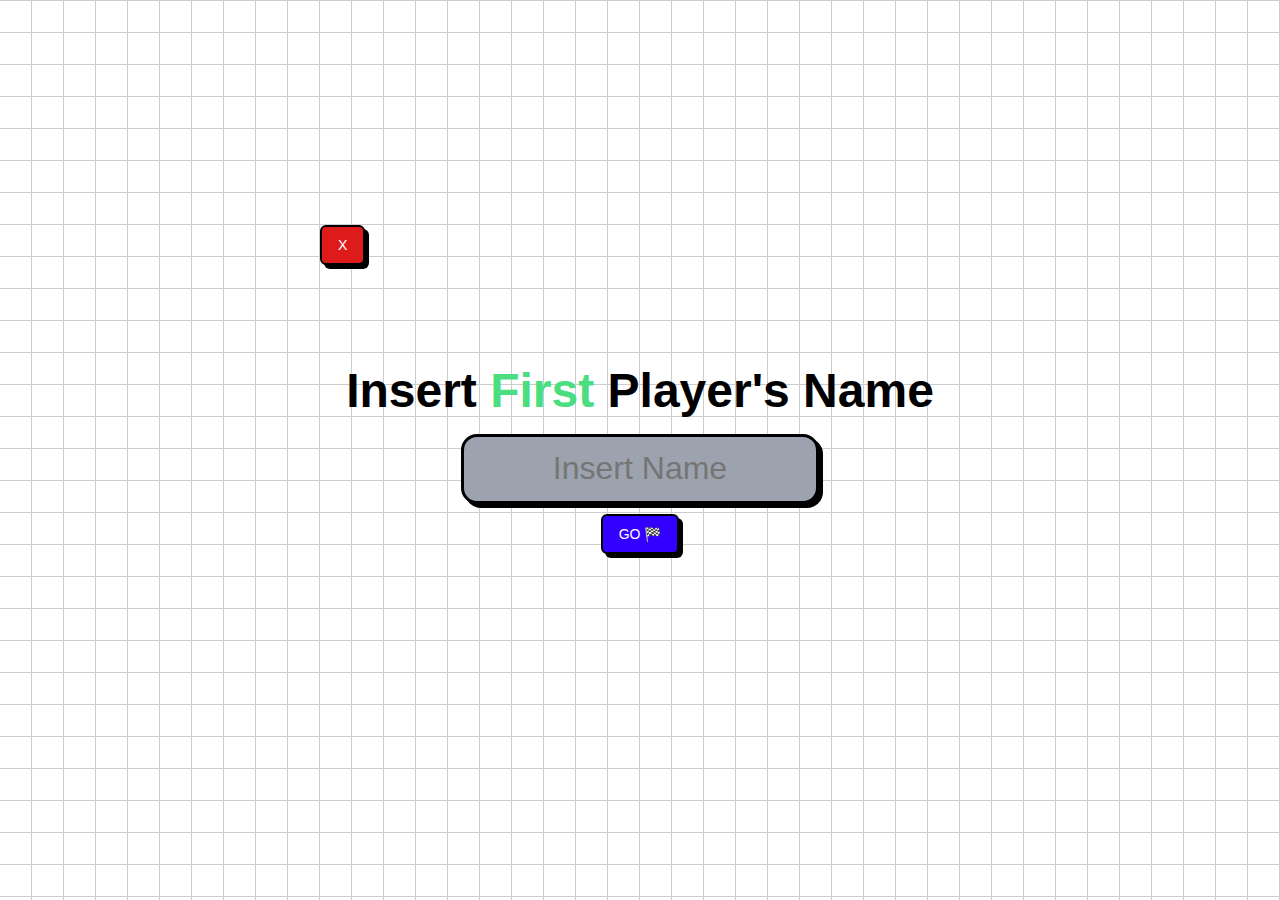
==== pages/tictactoe.html @ 0cda9979 "Penampahan emoji tittle Page" ====
<!DOCTYPE html>
<html lang="en">
  <head>
    <meta charset="UTF-8" />
    <meta name="viewport" content="width=device-width, initial-scale=1.0" />
    <title>HackTicToe ⭕❌</title>
    <link rel="stylesheet" href="style.css" />
    <script src="script.js" defer></script>
    <link rel="preconnect" href="https://fonts.googleapis.com" />
    <link rel="preconnect" href="https://fonts.gstatic.com" crossorigin />
    <link
      href="https://fonts.googleapis.com/css2?family=Chewy&family=Montserrat:ital,wght@0,100..900;1,100..900&display=swap"
      rel="stylesheet"
    />
  </head>
  <body>
    <div class="landing">
      <a href="../index.html" class="exitGame">X</a>
      <h1>
        Insert <span class="o" id="playerNumber">First</span> Player's Name
      </h1>
      <input
        type="text"
        name="playerName"
        id="playerName"
        placeholder="Insert Name"
      />
      <button type="submit" id="playButton" onclick="handlePlayerName()">
        GO 🏁
      </button>
    </div>
    <div class="gameContainer none">
      <h1>It's <span class="o" id="turn">O</span>'s Turn!</h1>
      <button
        type="submit"
        class="restartButton game"
        id="restartButton"
        onclick="restartGame()"
      >
        RESTART 🗘  
      </button>
      <div class="gameBoard">
        <div class="box" id="box0"></div>
        <div class="box" id="box1"></div>
        <div class="box" id="box2"></div>
        <div class="box" id="box3"></div>
        <div class="box" id="box4"></div>
        <div class="box" id="box5"></div>
        <div class="box" id="box6"></div>
        <div class="box" id="box7"></div>
        <div class="box" id="box8"></div>
        <div class="displayContainer">
          <div id="displayName" class=" "></div>
          <div id="displayTurn" class=" "></div>
        </div>
      </div>
    </div>

    <audio id="player" autoplay>
      <source src="bgm.mp3" type="audio/mp3" />
      Your browser does not support the audio element.
    </audio>

 

    <script>
      document.addEventListener("DOMContentLoaded", () => {
        const audio = document.getElementById("player");
        const muteButton = document.getElementById("muteButton");

        // Restore previous playback position
        const savedTime = localStorage.getItem("audioTime");
        if (savedTime) {
          audio.currentTime = parseFloat(savedTime);
        }

        // Restore play state
        if (localStorage.getItem("isPlaying") === "true") {
          audio.play().catch((err) => console.warn("Audio playback prevented:", err));
        }

        // Save play state and playback position
        audio.addEventListener("timeupdate", () => {
          localStorage.setItem("audioTime", audio.currentTime);
        });

        audio.onplay = () => localStorage.setItem("isPlaying", "true");
        audio.onpause = () => localStorage.setItem("isPlaying", "false");

        // Autoplay audio when it ends
        audio.addEventListener("ended", () => {
          audio.currentTime = 0;  // Reset to start
          audio.play();  // Start playing again
        });

        // Mute/Unmute functionality
        muteButton.addEventListener("click", () => {
          audio.muted = !audio.muted;  // Toggle mute
          muteButton.textContent = audio.muted ? "Unmute" : "Mute";  // Update button text
        });
      });
    </script>
  </body>
</html>
---- pages/style.css ----
:root {
  font-family: Futura,Trebuchet MS,Arial,sans-serif;
  font-size: 16px;
  /* color: #e1efff; */
  color: black;
  box-sizing: border-box;
}

* {
  margin: 0;
  padding: 0;
  /* outline bawah ini buat testing */
  /* outline: red 1px solid; */
}

/*=========== body ===========*/
body {
  width: 100%;
  height: 100vh;
  /* background-color: #2a3d50; */
  background-image: url("data:image/svg+xml,%3csvg xmlns='http://www.w3.org/2000/svg' viewBox='0 0 32 32' width='32' height='32' fill='none' stroke='rgb(0 0 0 / 0.2)'%3e%3cpath d='M0 .5H31.5V32'/%3e%3c/svg%3e");
  position: relative;
  overflow: hidden;
  display: flex;
  justify-content: center;
  align-items: center;
}

/*=========== landing ===========*/
.landing {
  width: 100%;
  height: 100%;
  position: absolute;
  z-index: 5;
  /* background-color: transparent; */
  /* color: black; */
  display: flex;
  flex-direction: column;
  justify-content: center;
  align-items: center;
}
/* exit button */
.exitGame {
  display: inline-flex;
  z-index: 10;
  align-items: center;
  justify-content: center;
  white-space: nowrap;
  border-radius: 6px;
  font-size: 14px;
  transition: all 0.2s ease-in-out;
  gap: 8px;
  position: absolute;
  top: 25%;
  left: 25%;
  cursor: pointer;
  outline: none;
  border: 2px solid;
  padding: 10px 16px;
  color: white;
  background-color: #de1b1b;
  /* background-color: #3300ff; */
  border-color: black;
  box-shadow: 4px 4px 0px rgba(0, 0, 0);
  text-decoration: none;
}
.exitGame:hover {
  transform: translate(4px, 4px);
  box-shadow: none;
}
/* textfield */
.landing input {
  /* background-color: #a9c9d8; */
  background-color: #9ca3af;
  outline: none;
  height: 2rem;
  width: 20rem;
  padding: 1rem;
  text-align: center;
  border-radius: 1rem;
  border: 0.2rem solid black;
  font-size: 2rem;
  /* border: none; */
  transition: 100ms;
  box-shadow: 0.25rem 0.25rem rgba(0, 0, 0);
  margin-bottom: 10px;
}
.landing input:hover,
.landing input:focus {
  /* background-color: #ece6ff; */
  transform: translate(4px, 4px);
  box-shadow: none;
  background-color: white;
} 
.landing input:active {
  /* background-color: #ece6ff; */
  background-color: white;
}
/* button */
.landing button {
  display: inline-flex;
  z-index: 10;
  align-items: center;
  justify-content: center;
  white-space: nowrap;
  border-radius: 6px;
  font-size: 14px;
  font-weight: 400;
  transition: all 0.2s ease-in-out;
  gap: 8px;
  position: relative;
  cursor: pointer;
  outline: none;
  border: 2px solid;
  padding: 10px 16px;
  color: white;
  /* background-color: #de1b1b; */
  background-color: #3300ff;
  border-color: black;
  box-shadow: 4px 4px 0px rgba(0, 0, 0);
}
.landing button:hover {
  transform: translate(4px, 4px);
  box-shadow: none;
}
/* delete lending */
.landing.game {
  z-index: -5;
  transform: translateY(2000%);
}

/* buat text di atas */
h1 {
  margin: 1rem;
  font-size: 3rem;
}

h1 span.x {
  /* color: #4a90e2; */
  color: #60a5fa;
}
h1 span.o {
  /* color: #00bcd4; */
  color: #4ade80;
}

/*=========== game ===========*/
.gameContainer {
  position: relative;
  display: flex;
  flex-direction: column;
  justify-content: center;
  align-items: center;
  /* top: 10%; */
  width: 100%;
  height: 100%;
}

.gameContainer.none {
  display: none;
}

/* tombol restart */
.restartButton {
  position: absolute;
  z-index: 10;
  top: 21.75%;
  outline: none;
  /* border: none; */
  border: 0.2rem solid black;
  /* background-color: #415a6b; */
  background-color: #9ca3af;
  padding: 0.8rem;
  /* color: #e1efff; */
  color: white;
  font-weight: bold;
  font-size: 1.5rem;
  border-radius: 1rem;
  box-shadow: 0.2rem 0.2rem #1a1a26;
  cursor: pointer;
  transition: 100ms background-color, 100ms box-shadow;
}
.restartButton:hover {
  /* background-color: #1a1a26; */
  background-color: black;
  transform: scale(1.1);
  box-shadow: 0 0 #1a1a26;
}
.restartButton.game {
  transform: translateY(2000%);
}

/*=========== papan game ===========*/
.gameBoard {
  width: 35rem;
  height: 35rem;
  padding: 1rem;
  display: grid;
  grid-template-columns: 1fr 1fr 1fr;
  grid-template-rows: 1fr 1fr 1fr;
  border-radius: 2.5%;
  /* background-color: #1a2633; */
  background-color: black;
  box-shadow: 0 0 1rem slategray;
  position: relative;
}

.gameBoard.end {
  transform: translateY(10%);
}

/*=========== box-box tictactoe ===========*/
.gameBoard .box {
  /* border: 1px solid #b0b3c2; */
  /* background-color: #415a6b; */
  background-color: #9ca3af;
  margin: 0.15rem;
  font-size: 8rem;
  display: flex;
  align-items: center;
  justify-content: center;
  border-radius: 5%;
  transition: 100ms;
  cursor: pointer;
}
.gameBoard .box:hover {
  /* background-color: #1a1a26; */
  background-color: black;
  /* color: #ece6ff; */
  color: white;
}

/* box X */
.gameBoard .x {
  /* background-color: #4a90e2; */
  background-color: #60a5fa;
  color: #0a2540;
}
.gameBoard .x:hover {
  background-color: #1976d2;
}
.gameBoard .displayContainer .x:hover {
  background-color: #60a5fa;
}

/* box O */
.gameBoard .o {
  /* background-color: #00bcd4; */
  background-color: #4ade80;
  color: #16471a;
}
.gameBoard .o:hover {
  background-color: #80deea;
}
.gameBoard .displayContainer .o:hover {
  background-color: #4ade80;
}

/*=========== display turn tictactoe ===========*/
.displayContainer {
  background-color: black;
  width: 12rem;
  height: 20rem;
  position: absolute;
  right: -17.5rem;
  top: 5rem;
  box-shadow: 0 0 1rem slategray;
  padding: 1.5rem;
  border: none;
  border-radius: 1rem;
  display: grid;
  grid-template-rows: 1fr 3fr;
  gap: 1rem;
  font-weight: 800;
  cursor: default;
}

.displayContainer #displayTurn {
  display: flex;
  justify-content: center;
  align-items: center;
  padding: 0.5rem;
  font-size: 10em;
}
.displayContainer #displayName {
  display: flex;
  justify-content: center;
  align-items: center;
  padding: 0.5rem;
  overflow: hidden;
  font-size: 1.5em;
}
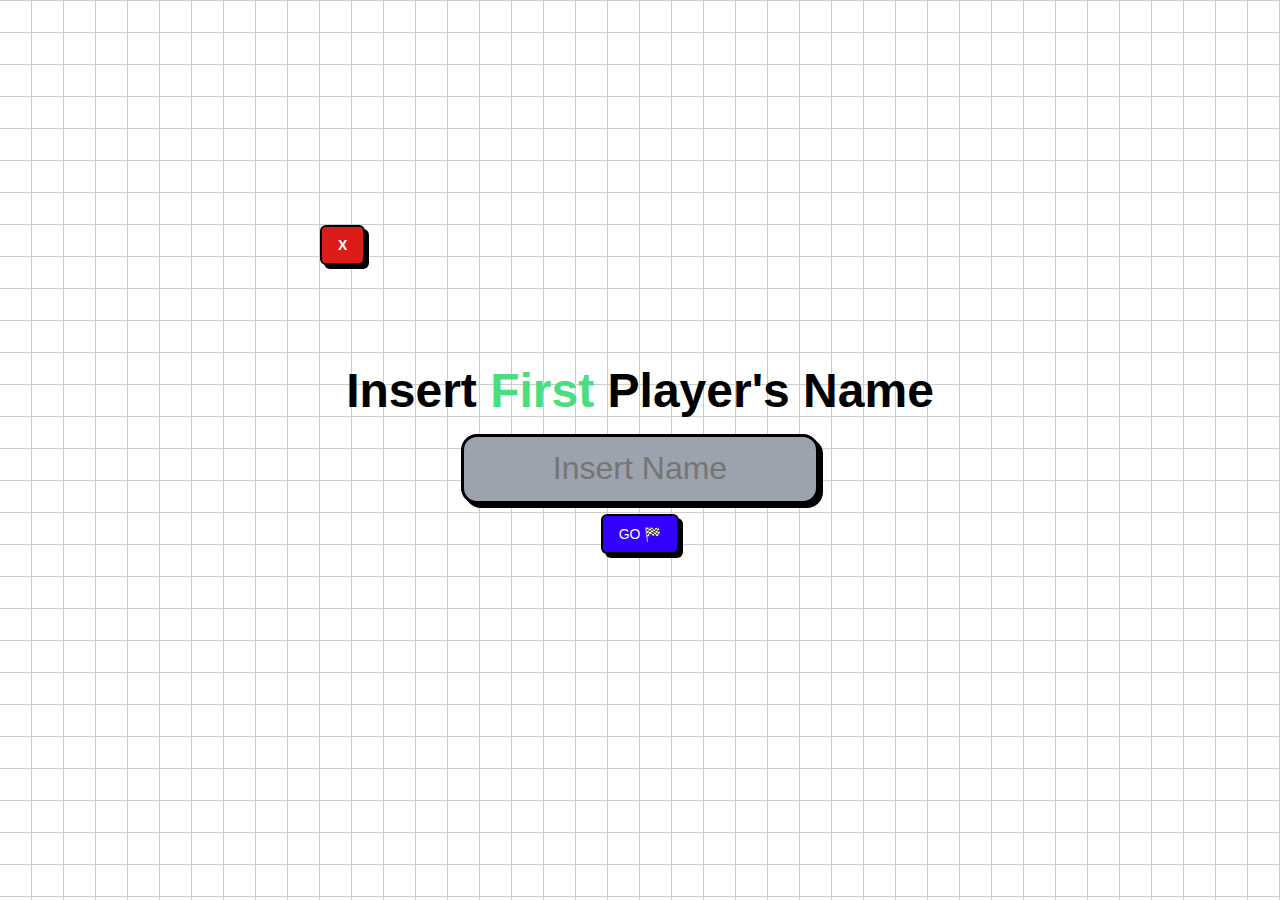
==== commit fa9447ab: "Merge branch 'main' of https://github.com/ferdiahmdi/hacktictoe into iqballfarhan" ====
--- a/pages/tictactoe.html
+++ b/pages/tictactoe.html
@@ -15,7 +15,7 @@
   </head>
   <body>
     <div class="landing">
-      <a href="../index.html" class="exitGame">X</a>
+      <a href="../index.html" class="exitGame"><strong>X</strong></a>
       <h1>
         Insert <span class="o" id="playerNumber">First</span> Player's Name
       </h1>
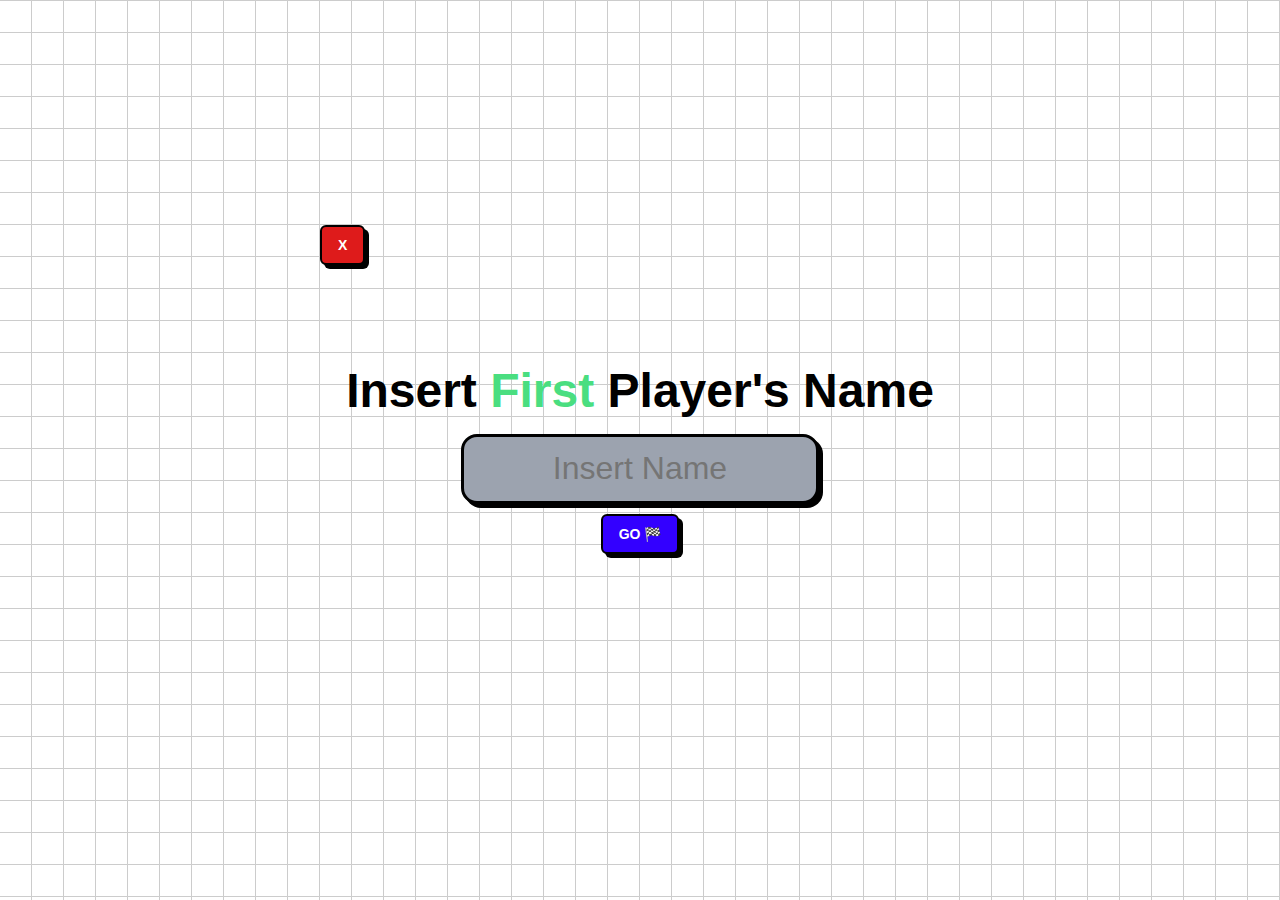
==== commit 00105f35: "chore" ====
--- a/pages/tictactoe.html
+++ b/pages/tictactoe.html
@@ -26,7 +26,7 @@
         placeholder="Insert Name"
       />
       <button type="submit" id="playButton" onclick="handlePlayerName()">
-        GO 🏁
+        <strong>GO 🏁</strong>
       </button>
     </div>
     <div class="gameContainer none">
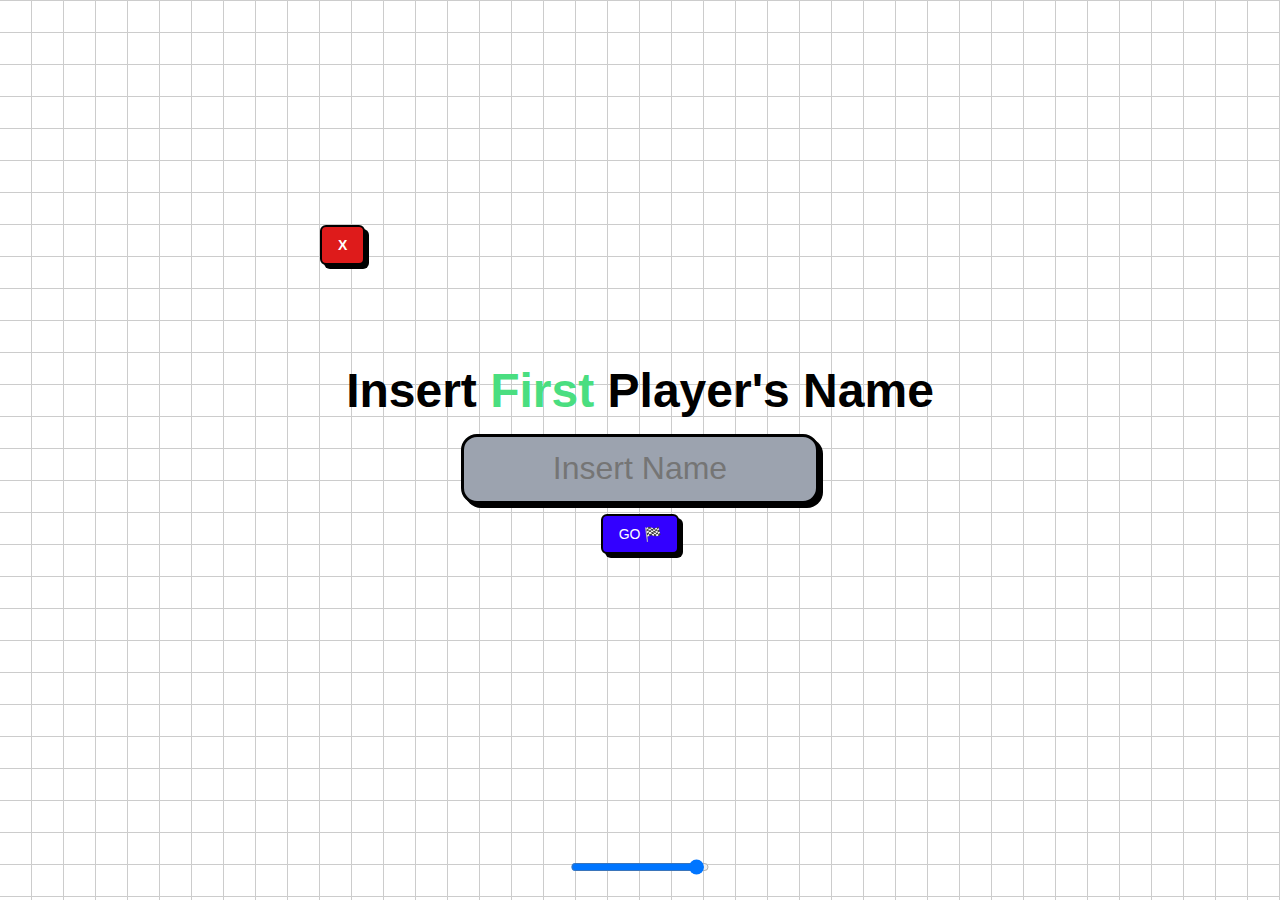
==== commit 79dcb3f1: "revisi mixer sound dibuatkan slider saja" ====
--- a/pages/tictactoe.html
+++ b/pages/tictactoe.html
@@ -12,6 +12,18 @@
       href="https://fonts.googleapis.com/css2?family=Chewy&family=Montserrat:ital,wght@0,100..900;1,100..900&display=swap"
       rel="stylesheet"
     />
+    <style>
+      #volumeSlider {
+        position: fixed;
+        bottom: 20px;
+        left: 50%;
+        transform: translateX(-50%);
+        background: rgba(255, 255, 255, 0.8);
+        padding: 5px;
+        border-radius: 10px;
+        z-index: 1000;
+      }
+    </style>
   </head>
   <body>
     <div class="landing">
@@ -26,7 +38,7 @@
         placeholder="Insert Name"
       />
       <button type="submit" id="playButton" onclick="handlePlayerName()">
-        <strong>GO 🏁</strong>
+        GO 🏁
       </button>
     </div>
     <div class="gameContainer none">
@@ -56,17 +68,24 @@
       </div>
     </div>
 
-    <audio id="player" autoplay>
+     <audio id="player" autoplay loop>
       <source src="bgm.mp3" type="audio/mp3" />
       Your browser does not support the audio element.
     </audio>
 
- 
+    <button id="muteButton" style="background-color: #de1b1b;">🔇 Mute</button>
+    <input type="range" id="volumeSlider" min="0" max="1" step="0.01" />
 
     <script>
       document.addEventListener("DOMContentLoaded", () => {
         const audio = document.getElementById("player");
         const muteButton = document.getElementById("muteButton");
+        const volumeSlider = document.getElementById("volumeSlider");
+
+        // Restore previous volume
+        const savedVolume = localStorage.getItem("audioVolume");
+        audio.volume = savedVolume !== null ? parseFloat(savedVolume) : 1;
+        volumeSlider.value = audio.volume;
 
         // Restore previous playback position
         const savedTime = localStorage.getItem("audioTime");
@@ -79,24 +98,29 @@
           audio.play().catch((err) => console.warn("Audio playback prevented:", err));
         }
 
-        // Save play state and playback position
+        // Restore mute state
+        const savedMuteState = localStorage.getItem("audioMuted");
+        if (savedMuteState !== null) {
+          audio.muted = savedMuteState === "true";
+          muteButton.textContent = audio.muted ? "🔊 Unmute" : "🔇 Mute";
+        }
+
+        // Save play state, playback position, and volume
         audio.addEventListener("timeupdate", () => {
           localStorage.setItem("audioTime", audio.currentTime);
         });
-
         audio.onplay = () => localStorage.setItem("isPlaying", "true");
         audio.onpause = () => localStorage.setItem("isPlaying", "false");
-
-        // Autoplay audio when it ends
-        audio.addEventListener("ended", () => {
-          audio.currentTime = 0;  // Reset to start
-          audio.play();  // Start playing again
+        volumeSlider.addEventListener("input", () => {
+          audio.volume = volumeSlider.value;
+          localStorage.setItem("audioVolume", audio.volume);
         });
 
         // Mute/Unmute functionality
         muteButton.addEventListener("click", () => {
-          audio.muted = !audio.muted;  // Toggle mute
-          muteButton.textContent = audio.muted ? "Unmute" : "Mute";  // Update button text
+          audio.muted = !audio.muted;
+          localStorage.setItem("audioMuted", audio.muted);
+          muteButton.textContent = audio.muted ? "🔊 Unmute" : "🔇 Mute";
         });
       });
     </script>
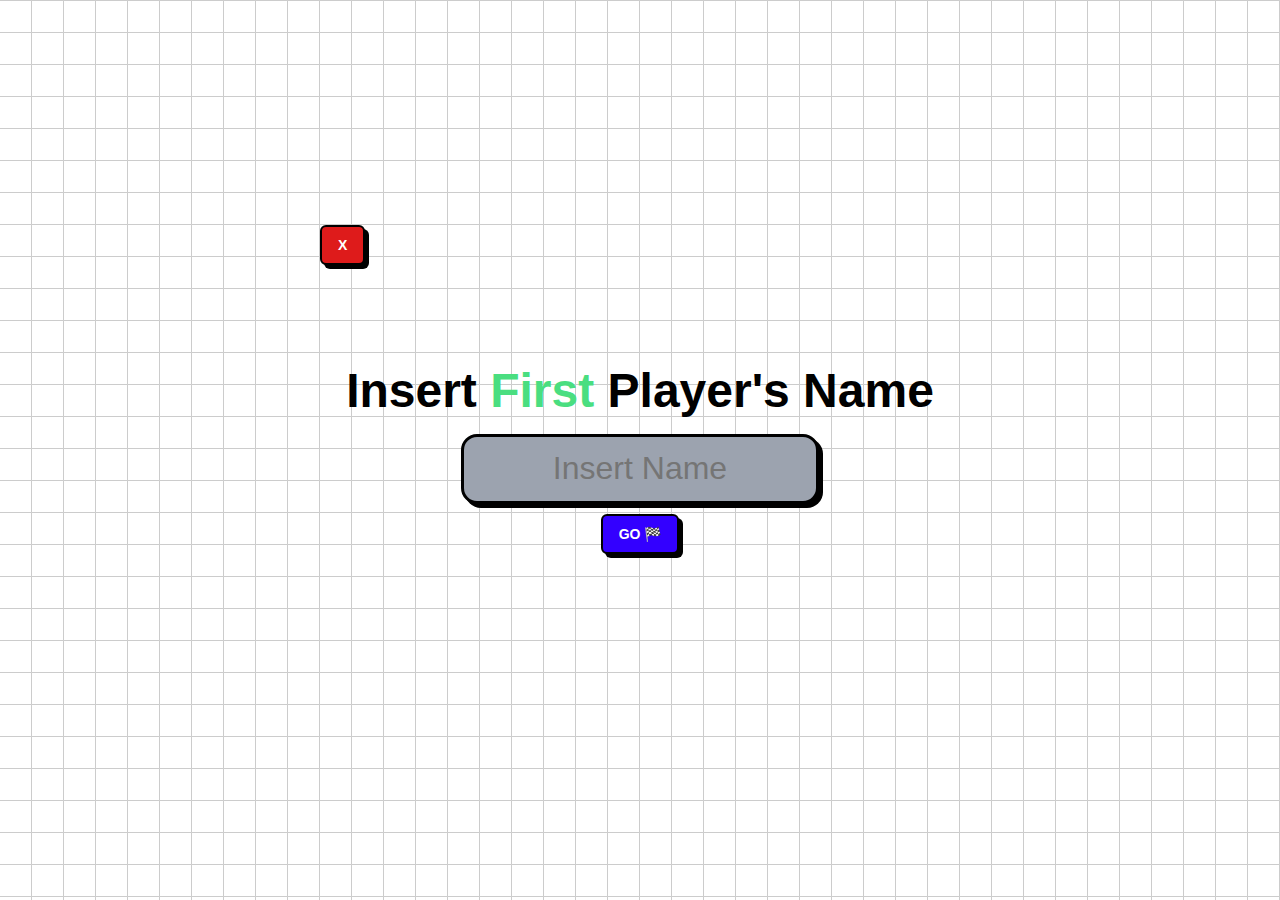
==== commit 3797e274: "update v1.2" ====
--- a/pages/tictactoe.html
+++ b/pages/tictactoe.html
@@ -12,18 +12,6 @@
       href="https://fonts.googleapis.com/css2?family=Chewy&family=Montserrat:ital,wght@0,100..900;1,100..900&display=swap"
       rel="stylesheet"
     />
-    <style>
-      #volumeSlider {
-        position: fixed;
-        bottom: 20px;
-        left: 50%;
-        transform: translateX(-50%);
-        background: rgba(255, 255, 255, 0.8);
-        padding: 5px;
-        border-radius: 10px;
-        z-index: 1000;
-      }
-    </style>
   </head>
   <body>
     <div class="landing">
@@ -38,7 +26,7 @@
         placeholder="Insert Name"
       />
       <button type="submit" id="playButton" onclick="handlePlayerName()">
-        GO 🏁
+        <strong>GO 🏁</strong>
       </button>
     </div>
     <div class="gameContainer none">
@@ -68,13 +56,14 @@
       </div>
     </div>
 
-     <audio id="player" autoplay loop>
+    <!-- <button id="muteButton" style="background-color: #de1b1b;">🔇 Mute</button> -->
+    <input type="range" id="volumeSlider" min="0" max="1" step="0.01" />
+
+    <audio id="player" autoplay loop>
       <source src="bgm.mp3" type="audio/mp3" />
       Your browser does not support the audio element.
     </audio>
 
-    <button id="muteButton" style="background-color: #de1b1b;">🔇 Mute</button>
-    <input type="range" id="volumeSlider" min="0" max="1" step="0.01" />
 
     <script>
       document.addEventListener("DOMContentLoaded", () => {
--- a/pages/style.css
+++ b/pages/style.css
@@ -289,4 +289,43 @@
   padding: 0.5rem;
   overflow: hidden;
   font-size: 1.5em;
-}
+  
+}
+
+/* Volume Slider */
+/* #volumeSlider {
+  position: fixed;
+  bottom: 20px;
+  left: 50%;
+  transform: translateX(-50%);
+  background: rgba(255, 255, 255, 0.8);
+  padding: 5px;
+  border-radius: 10px;
+  z-index: 1000;
+  -webkit-appearance: none;
+  width: 150px;
+  height: 8px;
+  border-radius: 5px;
+  background: linear-gradient(to right, #000000, #000000);
+  outline: none;
+  opacity: 0.9;
+  transition: opacity .15s ease-in-out;
+}
+
+#volumeSlider::-webkit-slider-thumb {
+  -webkit-appearance: none;
+  appearance: none;
+  width: 15px;
+  height: 15px;
+  border-radius: 50%;
+  background: #ffffff;
+  cursor: pointer;
+}
+
+#volumeSlider::-moz-range-thumb {
+  width: 15px;
+  height: 15px;
+  border-radius: 50%;
+  background: #ffffff;
+  cursor: pointer;
+} */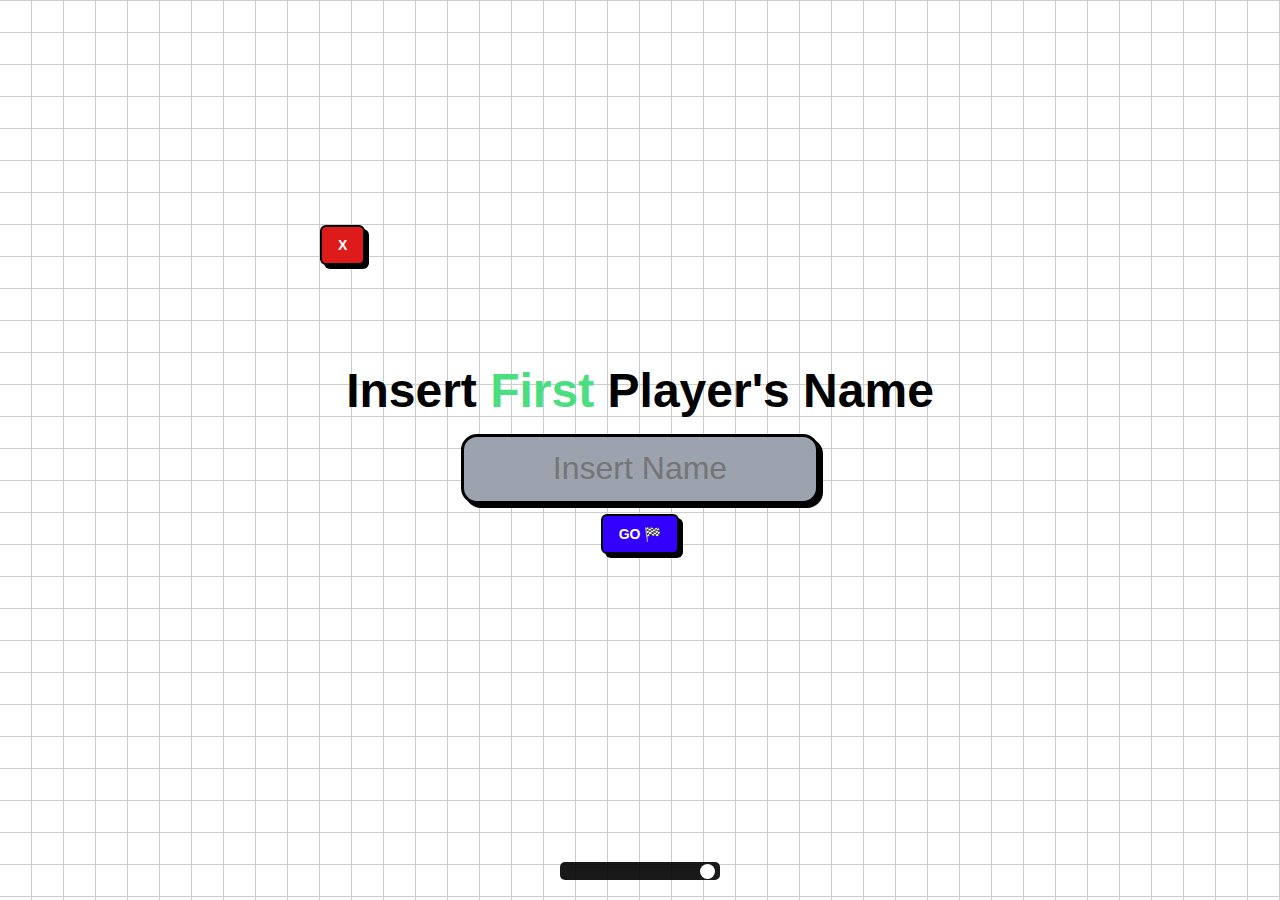
==== commit 23530705: "Minor Update v1.2" ====
--- a/pages/tictactoe.html
+++ b/pages/tictactoe.html
@@ -12,6 +12,44 @@
       href="https://fonts.googleapis.com/css2?family=Chewy&family=Montserrat:ital,wght@0,100..900;1,100..900&display=swap"
       rel="stylesheet"
     />
+    <style>
+      #volumeSlider {
+        position: fixed;
+        bottom: 20px;
+        left: 50%;
+        transform: translateX(-50%);
+        background: rgba(255, 255, 255, 0.8);
+        padding: 5px;
+        border-radius: 10px;
+        z-index: 1000;
+        -webkit-appearance: none;
+        width: 150px;
+        height: 8px;
+        border-radius: 5px;
+        background: linear-gradient(to right, #000000, #000000);
+        outline: none;
+        opacity: 0.9;
+        transition: opacity .15s ease-in-out;
+      }
+
+      #volumeSlider::-webkit-slider-thumb {
+        -webkit-appearance: none;
+        appearance: none;
+        width: 15px;
+        height: 15px;
+        border-radius: 50%;
+        background: #ffffff;
+        cursor: pointer;
+      }
+
+      #volumeSlider::-moz-range-thumb {
+        width: 15px;
+        height: 15px;
+        border-radius: 50%;
+        background: #ffffff;
+        cursor: pointer;
+      }
+    </style>
   </head>
   <body>
     <div class="landing">
@@ -56,19 +94,17 @@
       </div>
     </div>
 
-    <!-- <button id="muteButton" style="background-color: #de1b1b;">🔇 Mute</button> -->
     <input type="range" id="volumeSlider" min="0" max="1" step="0.01" />
 
+ 
     <audio id="player" autoplay loop>
       <source src="bgm.mp3" type="audio/mp3" />
       Your browser does not support the audio element.
     </audio>
 
-
     <script>
       document.addEventListener("DOMContentLoaded", () => {
         const audio = document.getElementById("player");
-        const muteButton = document.getElementById("muteButton");
         const volumeSlider = document.getElementById("volumeSlider");
 
         // Restore previous volume
@@ -87,13 +123,6 @@
           audio.play().catch((err) => console.warn("Audio playback prevented:", err));
         }
 
-        // Restore mute state
-        const savedMuteState = localStorage.getItem("audioMuted");
-        if (savedMuteState !== null) {
-          audio.muted = savedMuteState === "true";
-          muteButton.textContent = audio.muted ? "🔊 Unmute" : "🔇 Mute";
-        }
-
         // Save play state, playback position, and volume
         audio.addEventListener("timeupdate", () => {
           localStorage.setItem("audioTime", audio.currentTime);
@@ -104,13 +133,6 @@
           audio.volume = volumeSlider.value;
           localStorage.setItem("audioVolume", audio.volume);
         });
-
-        // Mute/Unmute functionality
-        muteButton.addEventListener("click", () => {
-          audio.muted = !audio.muted;
-          localStorage.setItem("audioMuted", audio.muted);
-          muteButton.textContent = audio.muted ? "🔊 Unmute" : "🔇 Mute";
-        });
       });
     </script>
   </body>
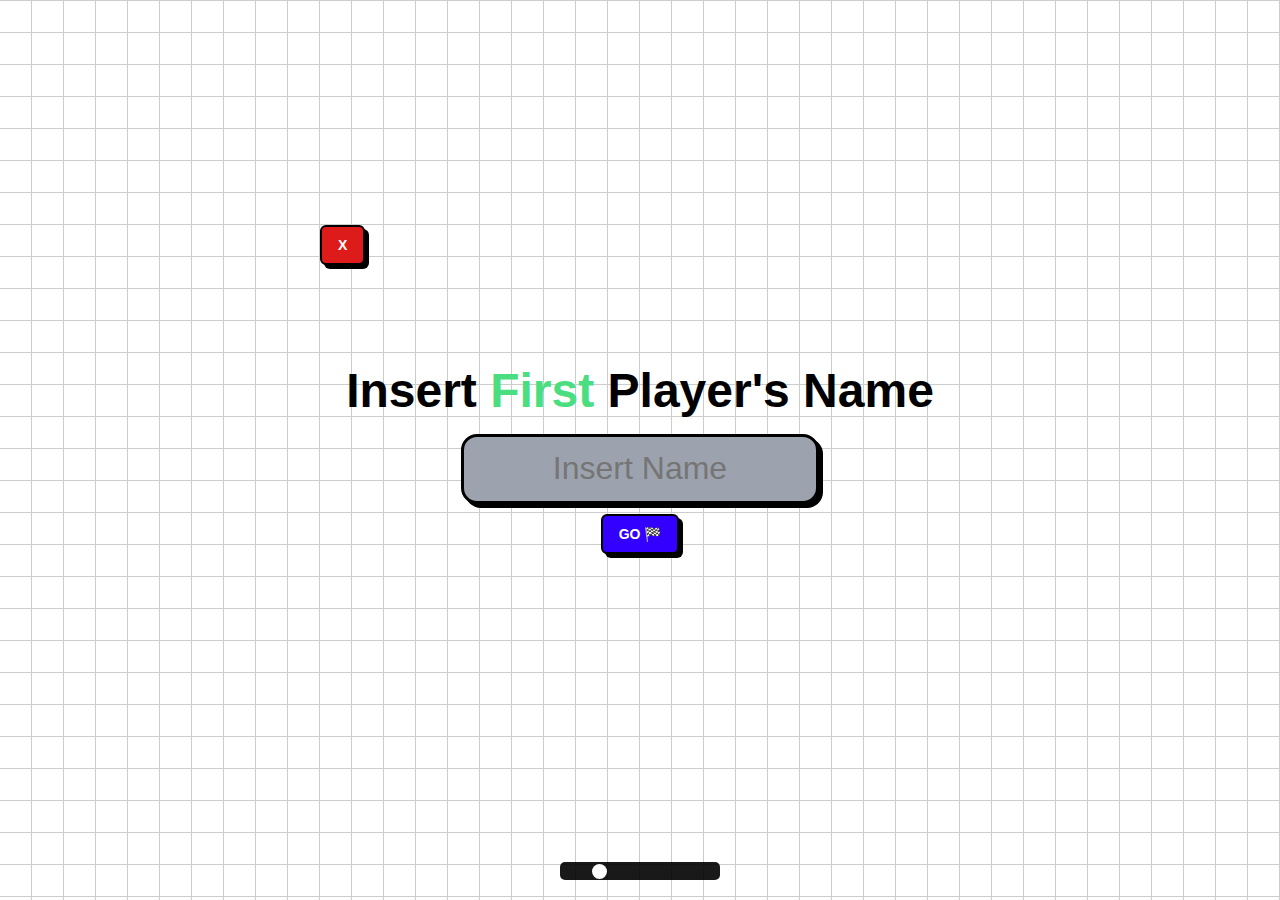
==== commit e66ffeb9: "fix: remove inline styling, workaround buat autoplay bgm di browser yg no autoplay policy, remove bg" ====
--- a/pages/tictactoe.html
+++ b/pages/tictactoe.html
@@ -12,44 +12,6 @@
       href="https://fonts.googleapis.com/css2?family=Chewy&family=Montserrat:ital,wght@0,100..900;1,100..900&display=swap"
       rel="stylesheet"
     />
-    <style>
-      #volumeSlider {
-        position: fixed;
-        bottom: 20px;
-        left: 50%;
-        transform: translateX(-50%);
-        background: rgba(255, 255, 255, 0.8);
-        padding: 5px;
-        border-radius: 10px;
-        z-index: 1000;
-        -webkit-appearance: none;
-        width: 150px;
-        height: 8px;
-        border-radius: 5px;
-        background: linear-gradient(to right, #000000, #000000);
-        outline: none;
-        opacity: 0.9;
-        transition: opacity .15s ease-in-out;
-      }
-
-      #volumeSlider::-webkit-slider-thumb {
-        -webkit-appearance: none;
-        appearance: none;
-        width: 15px;
-        height: 15px;
-        border-radius: 50%;
-        background: #ffffff;
-        cursor: pointer;
-      }
-
-      #volumeSlider::-moz-range-thumb {
-        width: 15px;
-        height: 15px;
-        border-radius: 50%;
-        background: #ffffff;
-        cursor: pointer;
-      }
-    </style>
   </head>
   <body>
     <div class="landing">
@@ -69,15 +31,15 @@
     </div>
     <div class="gameContainer none">
       <h1>It's <span class="o" id="turn">O</span>'s Turn!</h1>
-      <button
-        type="submit"
-        class="restartButton game"
-        id="restartButton"
-        onclick="restartGame()"
-      >
-        RESTART 🗘  
-      </button>
       <div class="gameBoard">
+        <button
+          type="submit"
+          class="restartButton game"
+          id="restartButton"
+          onclick="restartGame()"
+        >
+          RESTART 🗘
+        </button>
         <div class="box" id="box0"></div>
         <div class="box" id="box1"></div>
         <div class="box" id="box2"></div>
@@ -94,46 +56,18 @@
       </div>
     </div>
 
-    <input type="range" id="volumeSlider" min="0" max="1" step="0.01" />
+    <input
+      type="range"
+      id="volumeSlider"
+      min="0"
+      max="1"
+      step="0.01"
+      title="Volume Slider"
+    />
 
- 
     <audio id="player" autoplay loop>
-      <source src="bgm.mp3" type="audio/mp3" />
+      <source src="../bgm.mp3" type="audio/mp3" />
       Your browser does not support the audio element.
     </audio>
-
-    <script>
-      document.addEventListener("DOMContentLoaded", () => {
-        const audio = document.getElementById("player");
-        const volumeSlider = document.getElementById("volumeSlider");
-
-        // Restore previous volume
-        const savedVolume = localStorage.getItem("audioVolume");
-        audio.volume = savedVolume !== null ? parseFloat(savedVolume) : 1;
-        volumeSlider.value = audio.volume;
-
-        // Restore previous playback position
-        const savedTime = localStorage.getItem("audioTime");
-        if (savedTime) {
-          audio.currentTime = parseFloat(savedTime);
-        }
-
-        // Restore play state
-        if (localStorage.getItem("isPlaying") === "true") {
-          audio.play().catch((err) => console.warn("Audio playback prevented:", err));
-        }
-
-        // Save play state, playback position, and volume
-        audio.addEventListener("timeupdate", () => {
-          localStorage.setItem("audioTime", audio.currentTime);
-        });
-        audio.onplay = () => localStorage.setItem("isPlaying", "true");
-        audio.onpause = () => localStorage.setItem("isPlaying", "false");
-        volumeSlider.addEventListener("input", () => {
-          audio.volume = volumeSlider.value;
-          localStorage.setItem("audioVolume", audio.volume);
-        });
-      });
-    </script>
   </body>
 </html>
--- a/pages/style.css
+++ b/pages/style.css
@@ -1,5 +1,5 @@
 :root {
-  font-family: Futura,Trebuchet MS,Arial,sans-serif;
+  font-family: Futura, Trebuchet MS, Arial, sans-serif;
   font-size: 16px;
   /* color: #e1efff; */
   color: black;
@@ -91,7 +91,7 @@
   transform: translate(4px, 4px);
   box-shadow: none;
   background-color: white;
-} 
+}
 .landing input:active {
   /* background-color: #ece6ff; */
   background-color: white;
@@ -164,7 +164,9 @@
 .restartButton {
   position: absolute;
   z-index: 10;
-  top: 21.75%;
+  top: -4.5rem;
+  left: 50%;
+  transform: translateX(-50%);
   outline: none;
   /* border: none; */
   border: 0.2rem solid black;
@@ -183,7 +185,7 @@
 .restartButton:hover {
   /* background-color: #1a1a26; */
   background-color: black;
-  transform: scale(1.1);
+  transform: scale(1.1), translateX(-50%);
   box-shadow: 0 0 #1a1a26;
 }
 .restartButton.game {
@@ -215,6 +217,7 @@
   /* background-color: #415a6b; */
   background-color: #9ca3af;
   margin: 0.15rem;
+  font-family: "Montserrat", serif;
   font-size: 8rem;
   display: flex;
   align-items: center;
@@ -271,6 +274,7 @@
   display: grid;
   grid-template-rows: 1fr 3fr;
   gap: 1rem;
+  font-family: "Montserrat", serif;
   font-weight: 800;
   cursor: default;
 }
@@ -289,11 +293,10 @@
   padding: 0.5rem;
   overflow: hidden;
   font-size: 1.5em;
-  
 }
 
 /* Volume Slider */
-/* #volumeSlider {
+#volumeSlider {
   position: fixed;
   bottom: 20px;
   left: 50%;
@@ -303,13 +306,14 @@
   border-radius: 10px;
   z-index: 1000;
   -webkit-appearance: none;
+  appearance: none;
   width: 150px;
   height: 8px;
   border-radius: 5px;
   background: linear-gradient(to right, #000000, #000000);
   outline: none;
   opacity: 0.9;
-  transition: opacity .15s ease-in-out;
+  transition: opacity 0.15s ease-in-out;
 }
 
 #volumeSlider::-webkit-slider-thumb {
@@ -328,4 +332,4 @@
   border-radius: 50%;
   background: #ffffff;
   cursor: pointer;
-} */+}
